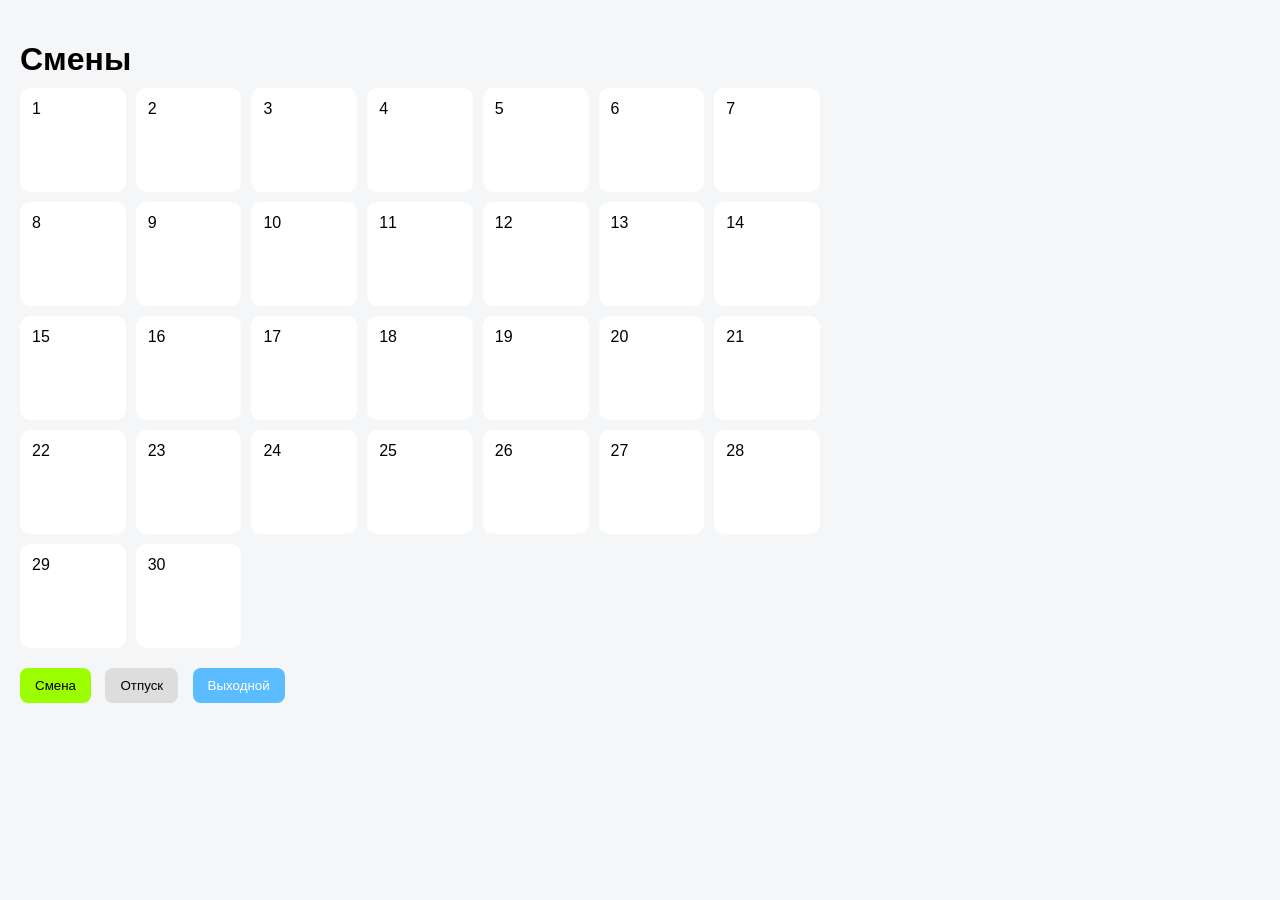
==== index.html @ 28f2e4ef "Add files via upload" ====
<!DOCTYPE html>
<html>
    <head>
        <title>Страница</title>
        <link rel="stylesheet" href="style.css">
    </head>
    <body>
        <h1>Смены</h1>
        <div class="calendar" id="calendar"></div>
        <div class="type-selector">
            <button class="shift-btn" onclick="setMode('shift')">Смена</button>
            <button class="off-btn" onclick="setMode('off')">Отпуск</button>
            <button class="vac-btn" onclick="setMode('vac')">Выходной</button>
        </div>

        <div id="modal" class="modal hidden">
            <div class="modal-content">
                <h3 id="modal-date">День</h3>

                <label>От:</label>
                <input type="time" id="startTime">

                <label>До:</label>
                <input type="time" id="endTime">

                <div class="modal-actions">
                    <button id="saveBtn">Сохранить</button>
                    <button id="closeBtn">Отмена</button>
                </div>
            </div>
        </div>
        <script src="script.js" defer></script>
    </body>
</html>
---- style.css ----
body {
    font-family: Arial, sans-serif;
    background: #f5f6f8;
    margin: 0;
    padding: 20px;
}
h1 {
    margin-bottom: 10px;
}

.calendar {
    display: grid;
    grid-template-columns: repeat(7,1fr);
    gap: 10px;
    max-width: 800px;
}

.day {
    background: white;
    border-radius: 10px;
    padding: 10px;
    min-height: 80px;
    cursor: pointer;
    position: relative;
    border: 2px solid transparent;
    transition: 0.2s;
    /* height: 100px;
    width: 100px; */
}

.day:hover {
      border-color: #ccc;
}

.day.shift {
    background: #eaffd6;
    border-color: #9cff00;
}

.day.off {
    background: #eee;
}

.day.vac {
    background: #d6ecff;
    border-color: #5bbcff;
}

.type-selector {
    margin-top: 20px;
}

button {
    margin-right: 10px;
    padding: 10px 15px;
    border: none;
    border-radius: 8px;
    cursor: pointer;
}

.vac-btn {
    background-color: pink;
}

.shift-btn { background: #9cff00; }
.off-btn { background: #ddd; }
.vac-btn { background: #5bbcff; color: white; }

.modal {
    position: fixed;
    top: 0;
    left: 0;
    width: 100%;
    height: 100%;
    background: rgba(0,0,0,0.4);
    display: flex;
    align-items: center;
    justify-content: center;
}

.hidden {
  display: none;
}
.modal-content {
  background: white;
  padding: 20px;
  border-radius: 12px;
  width: 300px;
}

.modal-actions {
  margin-top: 15px;
  display: flex;
  justify-content: space-between;
}
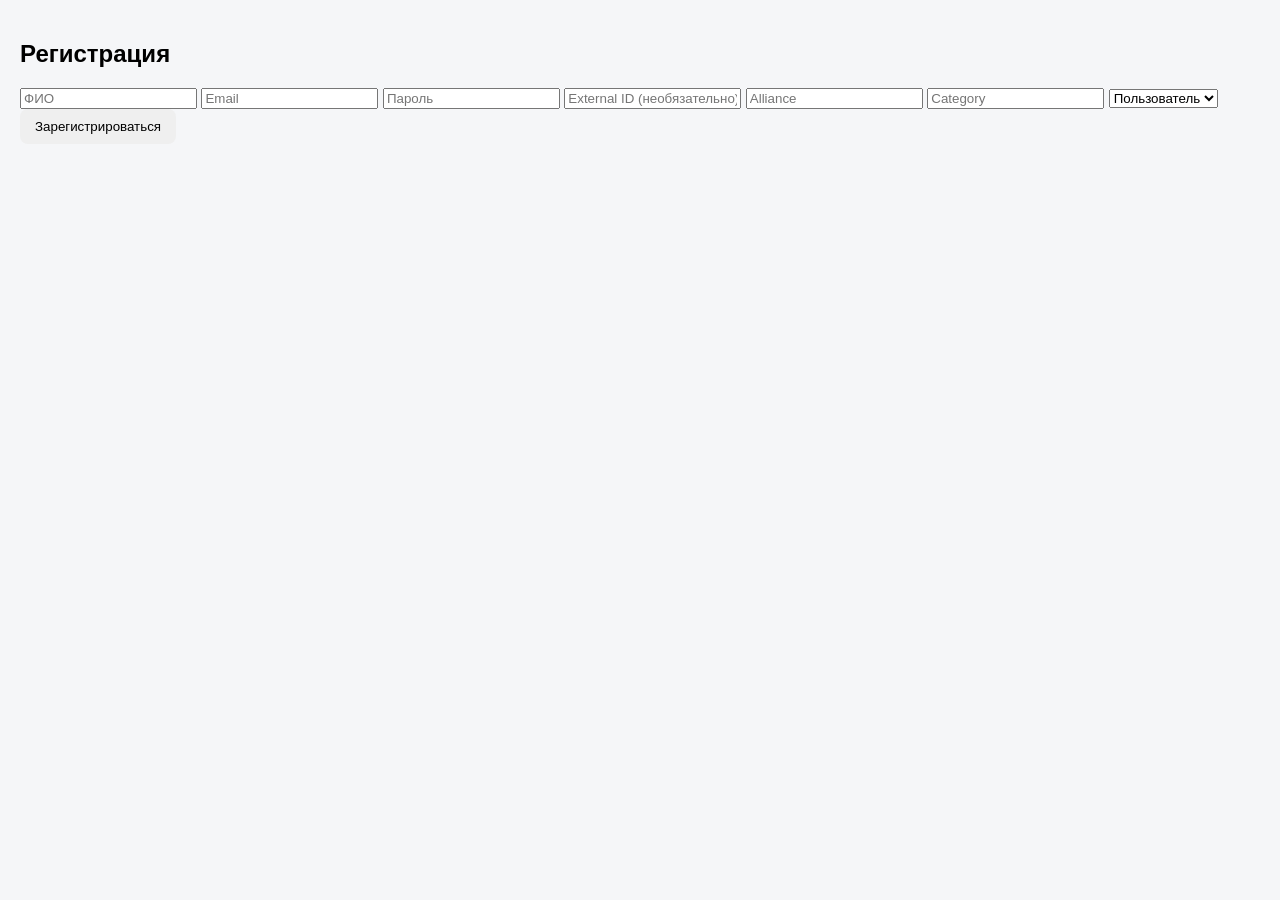
==== commit 09033c03: "Add files via upload" ====
--- a/index.html
+++ b/index.html
@@ -1,35 +1,37 @@
 <!DOCTYPE html>
-<html>
-    <head>
-        <title>Страница</title>
-        <link rel="stylesheet" href="style.css">
-    </head>
-    <body>
-        <h1>Смены</h1>
-        <div class="calendar" id="calendar"></div>
-        <div class="type-selector">
-            <button class="shift-btn" onclick="setMode('shift')">Смена</button>
-            <button class="off-btn" onclick="setMode('off')">Отпуск</button>
-            <button class="vac-btn" onclick="setMode('vac')">Выходной</button>
-        </div>
+<html lang="ru">
+<head>
+<meta charset="UTF-8">
+<meta name="viewport" content="width=device-width, initial-scale=1.0">
+<title>Регистрация</title>
+<link rel="stylesheet" href="style.css">
+</head>
+<body>
 
-        <div id="modal" class="modal hidden">
-            <div class="modal-content">
-                <h3 id="modal-date">День</h3>
+<div class="register-box">
+    <h2>Регистрация</h2>
 
-                <label>От:</label>
-                <input type="time" id="startTime">
+    <form id="registerForm">
+        <input type="text" id="full_name" placeholder="ФИО" required>
+        <input type="email" id="email" placeholder="Email" required>
+        <input type="password" id="password" placeholder="Пароль" required>
 
-                <label>До:</label>
-                <input type="time" id="endTime">
+        <input type="text" id="external_id" placeholder="External ID (необязательно)">
+        <input type="text" id="alliance" placeholder="Alliance">
+        <input type="text" id="category" placeholder="Category">
 
-                <div class="modal-actions">
-                    <button id="saveBtn">Сохранить</button>
-                    <button id="closeBtn">Отмена</button>
-                </div>
-            </div>
-        </div>
-        <script src="script.js" defer></script>
-    </body>
-</html>
-    
+        <select id="role">
+            <option value="user">Пользователь</option>
+            <option value="manager">Менеджер</option>
+        </select>
+
+        <button type="submit">Зарегистрироваться</button>
+    </form>
+
+    <div id="message" class="message"></div>
+</div>
+
+<script src="script.js"></script>
+
+</body>
+</html>
--- a/style.css
+++ b/style.css
@@ -8,11 +8,24 @@
     margin-bottom: 10px;
 }
 
+header {
+    width: 100%;
+    display: inline-block;
+    align-items: center;     /* вертикальное выравнивание */
+    /* border: 1px solid black; */
+}
+
+.planner {
+    display: flex;
+    align-items: center;     /* вертикальное выравнивание по центру */
+    gap: 20px; 
+}
+
 .calendar {
     display: grid;
     grid-template-columns: repeat(7,1fr);
     gap: 10px;
-    max-width: 800px;
+    /* max-width: 800px; */
 }
 
 .day {
@@ -34,7 +47,7 @@
 
 .day.shift {
     background: #eaffd6;
-    border-color: #9cff00;
+    border-color: #a7fc00;
 }
 
 .day.off {
@@ -43,12 +56,17 @@
 
 .day.vac {
     background: #d6ecff;
-    border-color: #5bbcff;
+    border-color: #00bfff;
 }
 
 .type-selector {
     margin-top: 20px;
+    display: flex;
+    align-items: center;
+    justify-content: center;
+    text-align: center;
 }
+
 
 button {
     margin-right: 10px;
@@ -58,13 +76,42 @@
     cursor: pointer;
 }
 
-.vac-btn {
-    background-color: pink;
+.shift-btn { 
+    position: relative;
+    height: 50px;
+    width: 150px;
+    justify-content: center;
+    display: inline-flex;
+    align-items: center;
+    background: #a7fc00;
+    font-size: 14px;
 }
 
-.shift-btn { background: #9cff00; }
-.off-btn { background: #ddd; }
-.vac-btn { background: #5bbcff; color: white; }
+.shift-btn span {
+    text-align: center;
+}
+
+.off-btn { 
+    position: relative;
+    background: #ddd; height: 50px; width: 150px;
+    justify-content: center;
+    display: inline-flex;
+    align-items: center;
+    font-size: 14px;
+}
+
+.off-btn span {
+    text-align: center;
+}
+
+.vac-btn { 
+    position: relative;
+    background: #00bfff; color: white; height: 50px; width: 150px;
+    justify-content: center;
+    display: inline-flex;
+    align-items: center;
+    font-size: 14px;
+}
 
 .modal {
     position: fixed;
@@ -92,4 +139,41 @@
   margin-top: 15px;
   display: flex;
   justify-content: space-between;
-}+}
+
+.planner-header {
+    display: flex;
+    gap: 20px;
+    flex-direction: column;
+    gap: 5px;
+}
+.planner-header h1 {
+    margin: 0;
+    font-size: 36px;
+    font-weight: bold;
+    text-align: left; 
+}
+
+.date-range {
+    margin: 0;
+    font-size: 20px;
+    color: #666;
+    text-align: left;
+}
+
+.imt_t2 {
+    height: 100px;
+    width: auto;
+}
+
+.butimg {
+    height: 35px;
+    position: absolute;
+    left: 1px;
+}
+
+#kalendar {
+    left: 7px;
+    height: 40px;
+}
+
